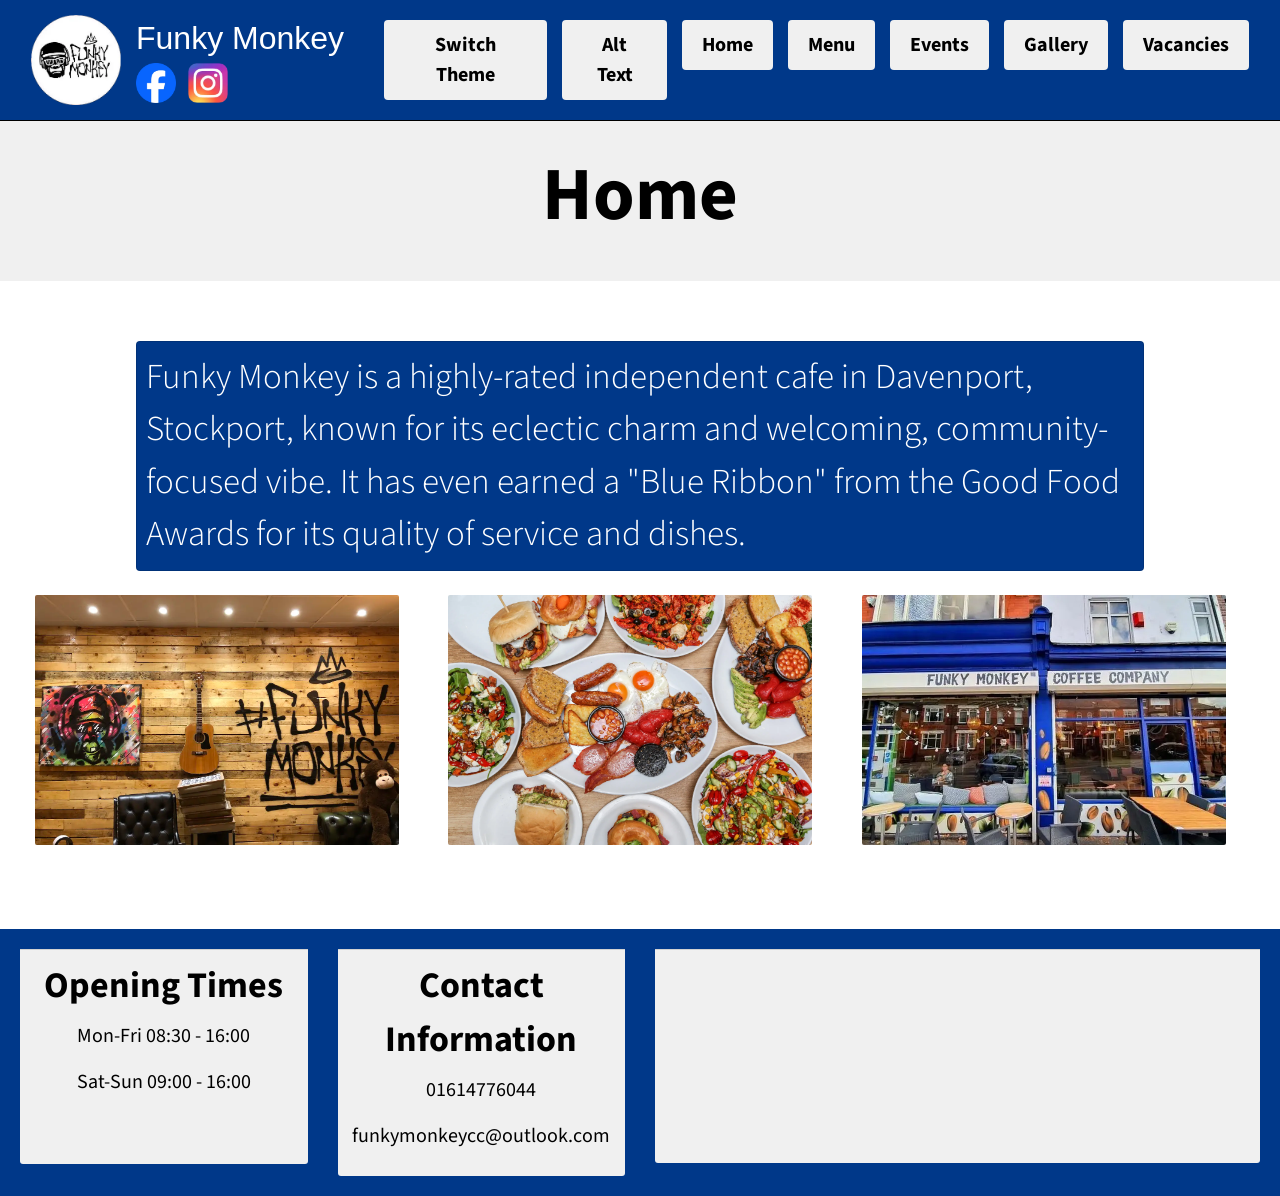
==== events.html @ 143e511b "Rename Events.html to events.html" ====
<!DOCTYPE html>
<html lang="en"><!-- InstanceBegin template="/main-template.dwt" codeOutsideHTMLIsLocked="false" -->
<head>
	<meta name="description" content="Funky Monkey is a brilliant cafe in Davenport known for its welcoming environment, frequeny events and a great place to stop by">
	<meta name="keywords" content="Funky Monkey, Cafe, Davenport, Stockport, Events, Coffee">

    <meta charset="utf-8">
    <meta http-equiv="X-UA-Compatible" content="IE=edge">
    <meta name="viewport" content="width=device-width, initial-scale=1">
    <title>FunkyMonkey</title>
	<link rel="icon" href="images/Optimised/Logo.webp" type="image/png">
    <link href="css/bootstrap-4.4.1.css" rel="stylesheet">
    <link href="css/CustomStyle.css" rel="stylesheet" type="text/css">
	<!-- InstanceParam name="PageName" type="text" value="Home" -->
	<!-- InstanceParam name="FacebookURL" type="text" value="https://www.facebook.com/funkymonkeycoffeeco/?locale=en_GB" -->
	<!-- InstanceParam name="InstagramURL" type="text" value="https://www.instagram.com/funkymonkeycoffeeco/?hl=en" -->
	
</head>
<body>
<nav class="navbar navbar-expand-lg fixed-top navbar-dark bg-light">
  <div class="container-fluid"> 
        
      <div class="logo-group">
            <img src="images/Optimised/Logo.webp" alt="Funky Monkey Logo" class="nav-logo-large"/>
            
            <div class="brand-text-stack">
                <div class="brand-top-text">
                    <a class="navbar-brand brand-name" href="#">Funky Monkey&nbsp;</a>
                </div>
                
              <div class="brand-bottom-row">
                    <a href="https://www.facebook.com/funkymonkeycoffeeco/?locale=en_GB" target="_blank" class="brand-sub-square">
                        <img src="images/Optimised/Facebook.webp" alt="Facebook Logo">
                    </a>
                    <a href="https://www.instagram.com/funkymonkeycoffeeco/?hl=en" target="_blank" class="brand-sub-square">
                        <img src="images/Optimised/Instagram.webp" alt="Instagram Logo">
                    </a>
              </div>
            </div>
      </div>
        
        <button class="navbar-toggler" type="button" data-toggle="collapse" data-target="#navRes">
            <span class="navbar-toggler-icon"></span>
        </button>

        <div class="collapse navbar-collapse" id="navRes">
            <ul class="navbar-nav ml-auto">
                <li class="nav-item"><a class="nav-link btn" href="javascript:void(0)" onclick="SwitchTheme()">Switch Theme</a></li>
				<li class="nav-item"><a class="nav-link btn" href="javascript:void(0)" onclick="toggleAltDisplay()">Alt Text</a></li>
                <li class="nav-item"><a class="nav-link btn" href="index.html">Home</a></li>
                <li class="nav-item"><a class="nav-link btn" href="menu.html">Menu</a></li>
                <li class="nav-item"><a class="nav-link btn" href="events.html">Events</a></li>
                <li class="nav-item"><a class="nav-link btn" href="gallery.html">Gallery</a></li>
                <li class="nav-item"><a class="nav-link btn" href="vacancies.html">Vacancies</a></li>
            </ul>
        </div>
    </div>
</nav>

    <header class="page-header">
      <div class="container">
        <h1 class="display-4">Home</h1>
      </div>
</header>
<!-- InstanceBeginEditable name="main-content" -->
    <main class="main-content">
      <div class="container-fluid d-flex justify-content-center align-items-center mb-4">
        <div class="card col-md-4 col-xl-10">
          <div class="card-footer-body">
            <p class="card-text">Funky Monkey is a highly-rated independent cafe in Davenport, Stockport, known for its eclectic charm and welcoming, community-focused vibe. It has even earned a "Blue Ribbon" from the Good Food Awards for its quality of service and dishes.</p>
          </div>
        </div>
      </div>
<div class="container-fluid mb-4">
    <div class="row">
          <div class="col-xl-4"><img src="images/Optimised/Building.webp" alt="image of a wall" width="1200" height="900" class="image-crop"/></div>
          <div class="col-xl-4"><img src="images/Optimised/Food.webp" alt="image of a meal" width="1200" height="900" class="image-crop"/></div>
          <div class="col-xl-4"><img src="images/Optimised/Homepage.webp" alt="image of the outside" width="1200" height="900" class="image-crop"/></div>
        </div>
      </div>
</main>
<!-- InstanceEndEditable -->
<footer>
  <div class="row">
<div class="col-xl-3">
      <div class="card-footer col-md-4 col-xl-12 card-tall">
<div class="card-footer-body">
          <h5 class="card-footer-title">Opening Times</h5>
          <p class="card-footer-text">Mon-Fri 08:30 - 16:00</p>
          <p class="card-footer-text">Sat-Sun 09:00 - 16:00</p>
</div>
      </div>
    </div>
    <div class="col-xl-3">
      <div class="col-md-4 col-xl-12 card-tall card-footer">
        <div class="card-footer-body">
          <h5 class="card-footer-title">Contact Information</h5>
          <p class="card-footer-text">01614776044</p>
          <p class="card-footer-text">funkymonkeycc@outlook.com</p>
        </div>
      </div>
    </div>
    <div class="col-xl-6">
      <div class="col-md-4 col-xl-12 card-footer">
		<iframe width="100%" height="192px" frameborder="0" style="border:0" src="https://www.google.com/maps/embed/v1/place?key=AIzaSyB2NIWI3Tv9iDPrlnowr_0ZqZWoAQydKJU&q=Bramhall%20Lane%20Davenport%2C%20Bramhall%20Lane%2C%20Davenport%2C%20Stockport%20SK2%206JA%2C%20UK&maptype=roadmap" allowfullscreen></iframe>
      </div>
    </div>
</div>
</footer>
	<script src="js/jquery-3.4.1.min.js"></script>
	<script src="js/popper.min.js"></script>
    <script src="js/bootstrap-4.4.1.js"></script>
	<script src="js/ToggleAltDisplay.js"></script>
	<script src="js/SendApplication.js"></script>
	<script src="js/SwitchTheme.js"></script>
</body>
<!-- InstanceEnd --></html>
---- css/CustomStyle.css ----
@import url('https://fonts.googleapis.com/css2?family=Merriweather:wght@400;700&family=Source+Sans+3:wght@300;400;600;700&display=swap');

@font-face {
    font-family: 'Toxigenesis';
    src: url('../fonts/Toxigenesis.ttf') format('truetype');
    font-weight: bold;
    font-style: normal;
}

:root {
	--text-grey-background: #000000;
	--text-colour-bluebg: #FFFFFF;
	--light-background: #F0F0F0;
	--background-colour: #FFFFFF;
    --secondary-background: #003889;
	--button-hover-colour: #E3E3E3;
    --company-font: 'Toxigenesis';
	--header-font: "Merriweather";
    --default-font: 'Source Sans 3';
}

body {
    font-family: var(--default-font), sans-serif !important;
	color: var(--background-colour);
    margin: 0;
    padding-top: 120px !important; 
}

.navbar {
    background-color: var(--secondary-background) !important;
    min-height: 120px !important;
    display: flex;
    align-items: center;
	outline: solid;
	outline-width: thin;
	outline-color: black;
}

.logo-group {
    display: flex;
    align-items: center;
    height: 100px;
}

.card
{
	background-color: var(--secondary-background);
	padding: 7px;
}

.card-text{
	color: var(--text-colour-bluebg);
	font: var(--default-font);
	font-weight: 300;
	font-size: 35px;
	padding: 0px;
}

.card-footer-title{
	color: var(--text-grey-background);
	font: var(--header-font);
	font-size: 36px;
	font-weight: 700;

}

.card-footer-text{
	color: var(--text-grey-background);
	font: var(--default-font);
	font-weight: 400;
	font-size: 20px;
	padding: 0px;
}

.card-footer{
	background-color: var(--light-background);
	transition: transform 0.3s ease;
	padding: 7px;
}


.card-footer-body{
	padding: 2px;
	min-height: 200px;
}

.card-footer:hover {
    transform: scale(1.025) /*Makes it bigger on scale*/
}

.card-vacc{
	display: flex;
	min-height: 75px;
	width: 100%;
	background-color: var(--light-background);
	padding: 7px;
	flex-direction: column;
	justify-content: space-around;
	border-radius: 4px;
}

.card-vacc-right{
	text-align: end;
}

.card-vacc-req{
	justify-content: flex-start;
}

.card-body h5{
	margin: 3px;
}

.card-body p{
	margin: 2px;
}


.nav-logo-large {
    height: 90px;
    width: auto;
    margin-right: 15px;
}

.brand-text-stack {
    display: flex;
    flex-direction: column;
    height: 90px;
    justify-content: space-between;
}

.brand-top-text {
    height: 45px;
    display: flex;
    align-items: center;
}

.navbar-brand.brand-name {
    font-family: var(--company-font), sans-serif !important;
    color: var(--text-colour-bluebg) !important;
    font-size: 2rem;
}

.brand-bottom-row {
    height: 45px;
    display: flex;
    gap: 12px;
    align-items: center;
}

.brand-sub-square {
    height: 40px; 
    width: 40px; 
    background-color: transparent !important;
    border: none;
    display: flex;
    justify-content: center;
    align-items: center;
    transition: transform 0.3s ease; /* how fast to make it bigger*/
    text-decoration: none;
    padding: 0;
}

.brand-sub-square:hover {
    transform: scale(1.1) /*Makes it bigger on scale*/
}

.brand-sub-square img {
    height: 100%;
    width: auto;
}

.brand-sub-square:hover img {
    opacity: 0.75; /*making it a bit see through when hovered*/
}

.navbar-collapse {
    justify-content: flex-end !important;
}

.nav-link.btn {
    font-family: var(--default-font), sans-serif !important;
    font-weight: 700;
    font-size: 15pt;
    background-color: var(--light-background) !important;
    color: var(--text-grey-background) !important;
    border: none;
    padding: 10px 20px !important;
    border-radius: 4px;
    margin-left: 15px;
	transition: transform 0.3s ease;
}

.nav-link.btn:hover {
    background-color: var(--button-hover-colour) !important;
    transform: scale(1.15) /*Makes it bigger on scale*/
}

.nav-link.btn:focus{
	box-shadow: none !important;
}

header.page-header {
    background-color: var(--light-background) !important;
    padding: 20px;
    text-align: center;
}
.display-4{
	font: var(--header-font);
	font-weight: 700;
	font-size: 75px;
	color: var(--text-grey-background);
	text-align: center;
}

main.main-content {
    background-color: var(--background-colour) !important;
    color: white !important;
    padding: 60px 20px;
}

.image-crop {
    width: 95%;        
    height: 250px;
    object-fit: cover; 
    object-position: center; 
    border-radius: 2px;     /*curve*/
    display: block;
	transition: transform 0.3s ease;
}

.image-crop:hover
{
	transform: scale(1.10);
}

footer {
    background-color: var(--secondary-background) !important;
    color: white;
    padding: 20px;
	min-height: 250px;
    text-align: center;
}

input[type="file"]{
	color: black;
}
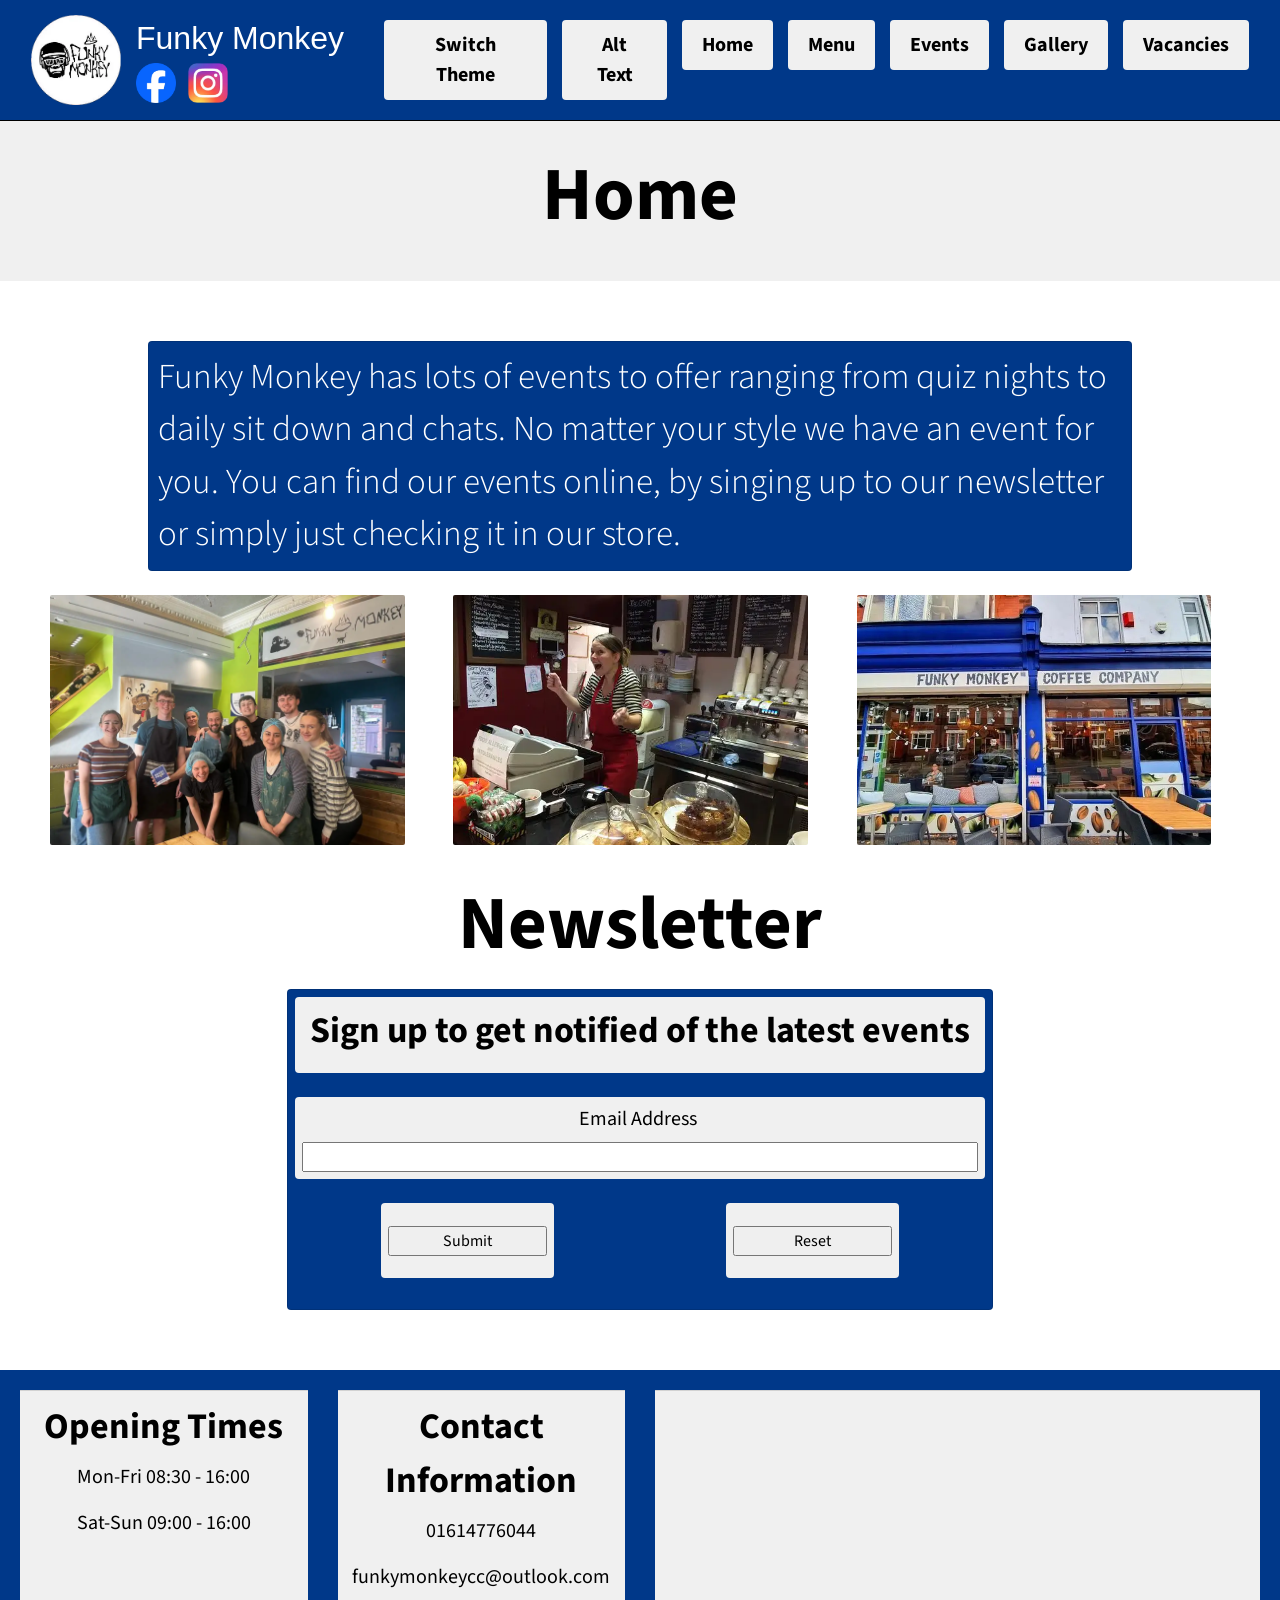
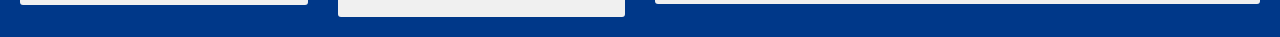
==== commit b3fe6fcd: "Added new JS for newsletter and finished events page" ====
--- a/events.html
+++ b/events.html
@@ -11,7 +11,7 @@
 	<link rel="icon" href="images/Optimised/Logo.webp" type="image/png">
     <link href="css/bootstrap-4.4.1.css" rel="stylesheet">
     <link href="css/CustomStyle.css" rel="stylesheet" type="text/css">
-	<!-- InstanceParam name="PageName" type="text" value="Home" -->
+	<!-- InstanceParam name="PageName" type="text" value="Events" -->
 	<!-- InstanceParam name="FacebookURL" type="text" value="https://www.facebook.com/funkymonkeycoffeeco/?locale=en_GB" -->
 	<!-- InstanceParam name="InstagramURL" type="text" value="https://www.instagram.com/funkymonkeycoffeeco/?hl=en" -->
 	
@@ -64,21 +64,60 @@
 </header>
 <!-- InstanceBeginEditable name="main-content" -->
     <main class="main-content">
-      <div class="container-fluid d-flex justify-content-center align-items-center mb-4">
-        <div class="card col-md-4 col-xl-10">
-          <div class="card-footer-body">
-            <p class="card-text">Funky Monkey is a highly-rated independent cafe in Davenport, Stockport, known for its eclectic charm and welcoming, community-focused vibe. It has even earned a "Blue Ribbon" from the Good Food Awards for its quality of service and dishes.</p>
+      <div class="container-fluid">
+<div class="container-fluid d-flex justify-content-center align-items-center mb-4">
+  <div class="card col-md-4 col-xl-10">
+    <div class="card-footer-body">
+      <p class="card-text">Funky Monkey has lots of events to offer ranging from quiz nights to daily sit down and chats. No matter your style we have an event for you. You can find our events online, by singing up to our newsletter or simply just checking it in our store.</p>
+    </div>
+  </div>
+</div>
+<div class="container-fluid mb-4">
+  <div class="row">
+    <div class="col-xl-4"><img src="images/Optimised/Staff.webp" alt="image of a wall" width="1200" height="900" class="image-crop"/></div>
+    <div class="col-xl-4"><img src="images/Optimised/Counter.webp" alt="image of a meal" width="1200" height="900" class="image-crop"/></div>
+    <div class="col-xl-4"><img src="images/Optimised/Homepage.webp" alt="image of the outside" width="1200" height="900" class="image-crop"/></div>
+  </div>
+</div>
+<form
+	  id= "SignupForm"
+	  action= ""
+	  method="POST"
+	  enctype="multipart/form-data"
+	  >
+      <h1 class="display-4">Newsletter</h1>
+          <div class="card col-xl-7 text-center mx-auto">
+            <div class="row no-gutters mb-4">
+              <div class="col-xl-12 d-flex">
+                <div class="card-vacc">
+                  <h5 class="card-footer-title">Sign up to get notified of the latest events</h5>
+                </div>
+              </div>
+            </div>
+            <div class="row no-gutters mb-4">
+              <div class="col-xl-12 mx-auto">
+                <div class="card-vacc">
+                  <h5 class="card-footer-text"> Email Address&nbsp;</h5>
+                  <input type="email" name="Email Address" id="email" required>
+                </div>
+              </div>
+            </div>
+<div class="row no-gutters mb-4">
+<div class="col-xl-3 mx-auto">
+            <div class="card-vacc">
+                  <input type="submit" id="submit" value="Submit">
+                </div>
+              </div>
+              <div class="col-xl-3 mx-auto">
+                <div class="card-vacc">
+                  <input type="reset" id="ResetButton" value="Reset">
+                </div>
+              </div>
+            </div>
           </div>
-        </div>
+        </form>
       </div>
-<div class="container-fluid mb-4">
-    <div class="row">
-          <div class="col-xl-4"><img src="images/Optimised/Building.webp" alt="image of a wall" width="1200" height="900" class="image-crop"/></div>
-          <div class="col-xl-4"><img src="images/Optimised/Food.webp" alt="image of a meal" width="1200" height="900" class="image-crop"/></div>
-          <div class="col-xl-4"><img src="images/Optimised/Homepage.webp" alt="image of the outside" width="1200" height="900" class="image-crop"/></div>
-        </div>
-      </div>
-</main>
+    </main>
 <!-- InstanceEndEditable -->
 <footer>
   <div class="row">
@@ -113,5 +152,6 @@
 	<script src="js/ToggleAltDisplay.js"></script>
 	<script src="js/SendApplication.js"></script>
 	<script src="js/SwitchTheme.js"></script>
+	<script src="js/NewsLetter.js"></script>
 </body>
-<!-- InstanceEnd --></html>
+<!-- InstanceEnd --></html>
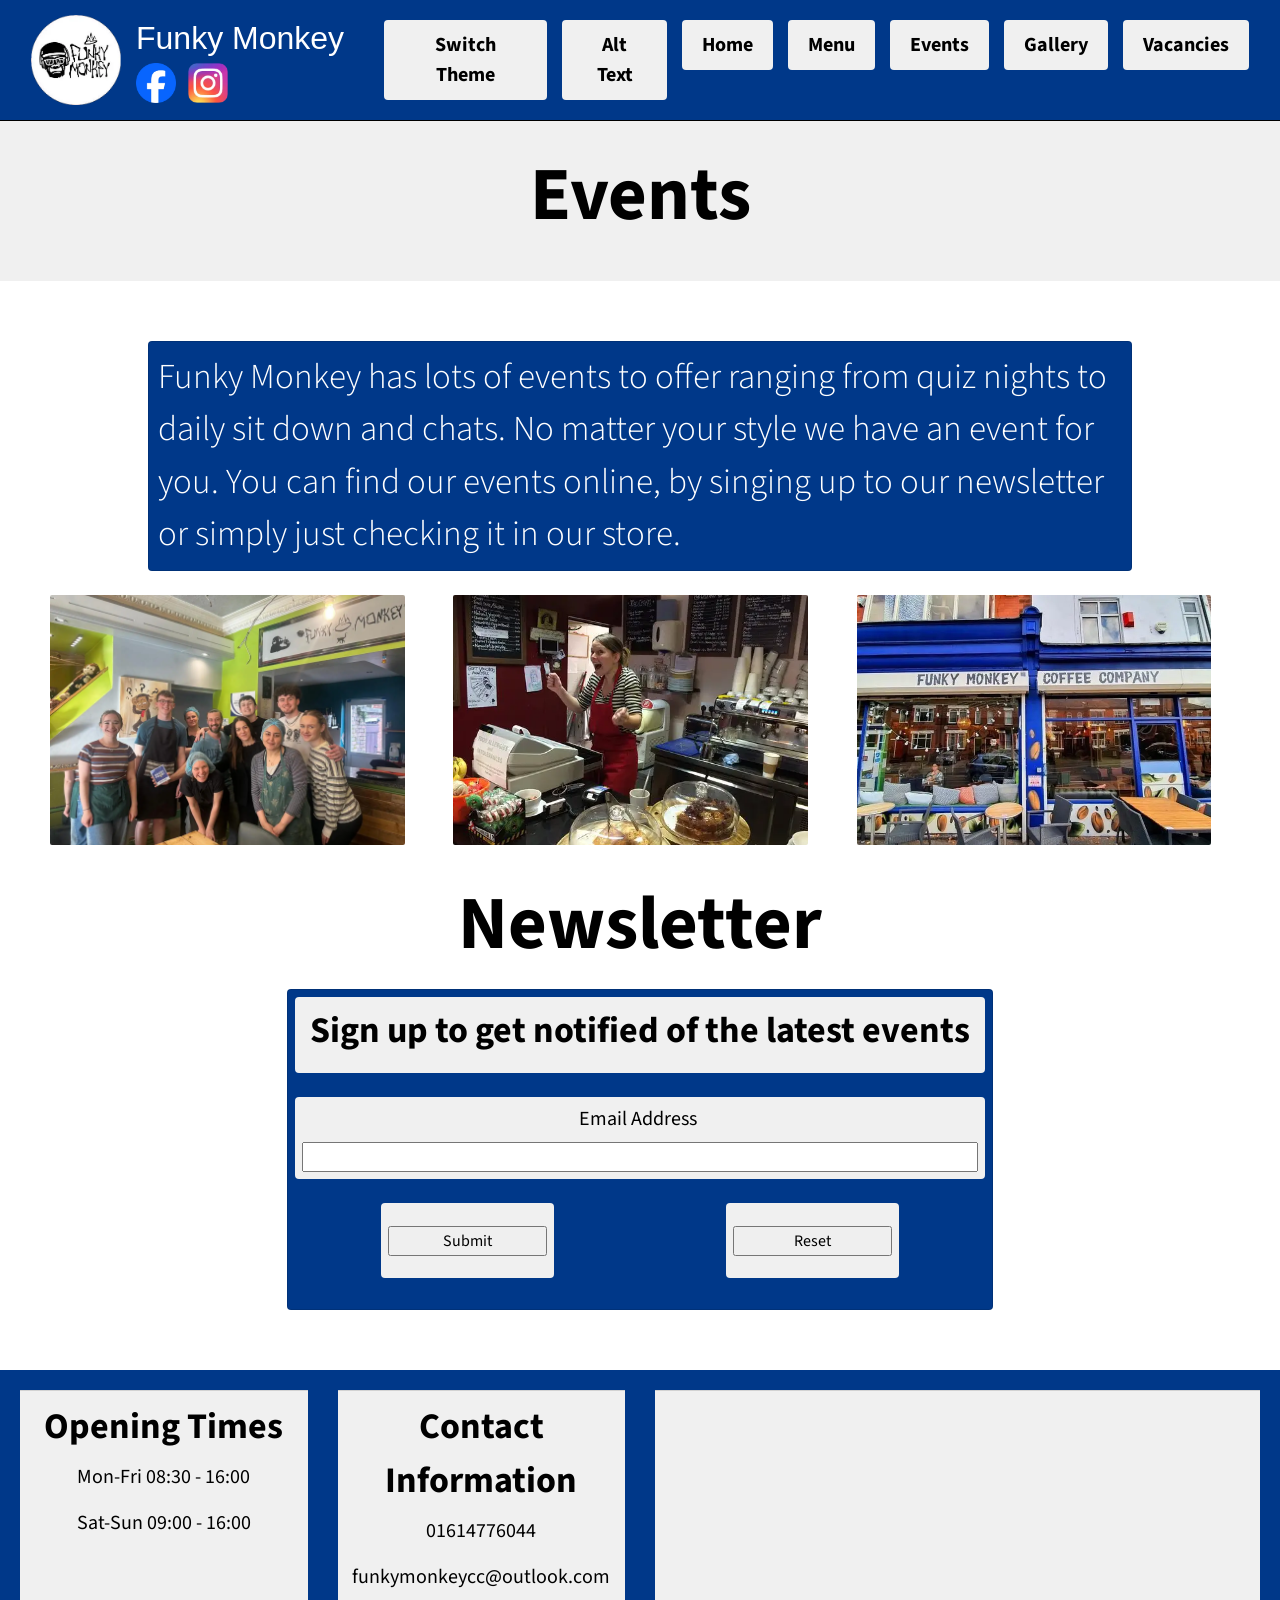
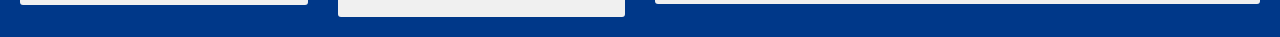
==== commit 15f34f0b: "fixed events title" ====
--- a/events.html
+++ b/events.html
@@ -59,7 +59,7 @@
 
     <header class="page-header">
       <div class="container">
-        <h1 class="display-4">Home</h1>
+        <h1 class="display-4">Events</h1>
       </div>
 </header>
 <!-- InstanceBeginEditable name="main-content" -->
